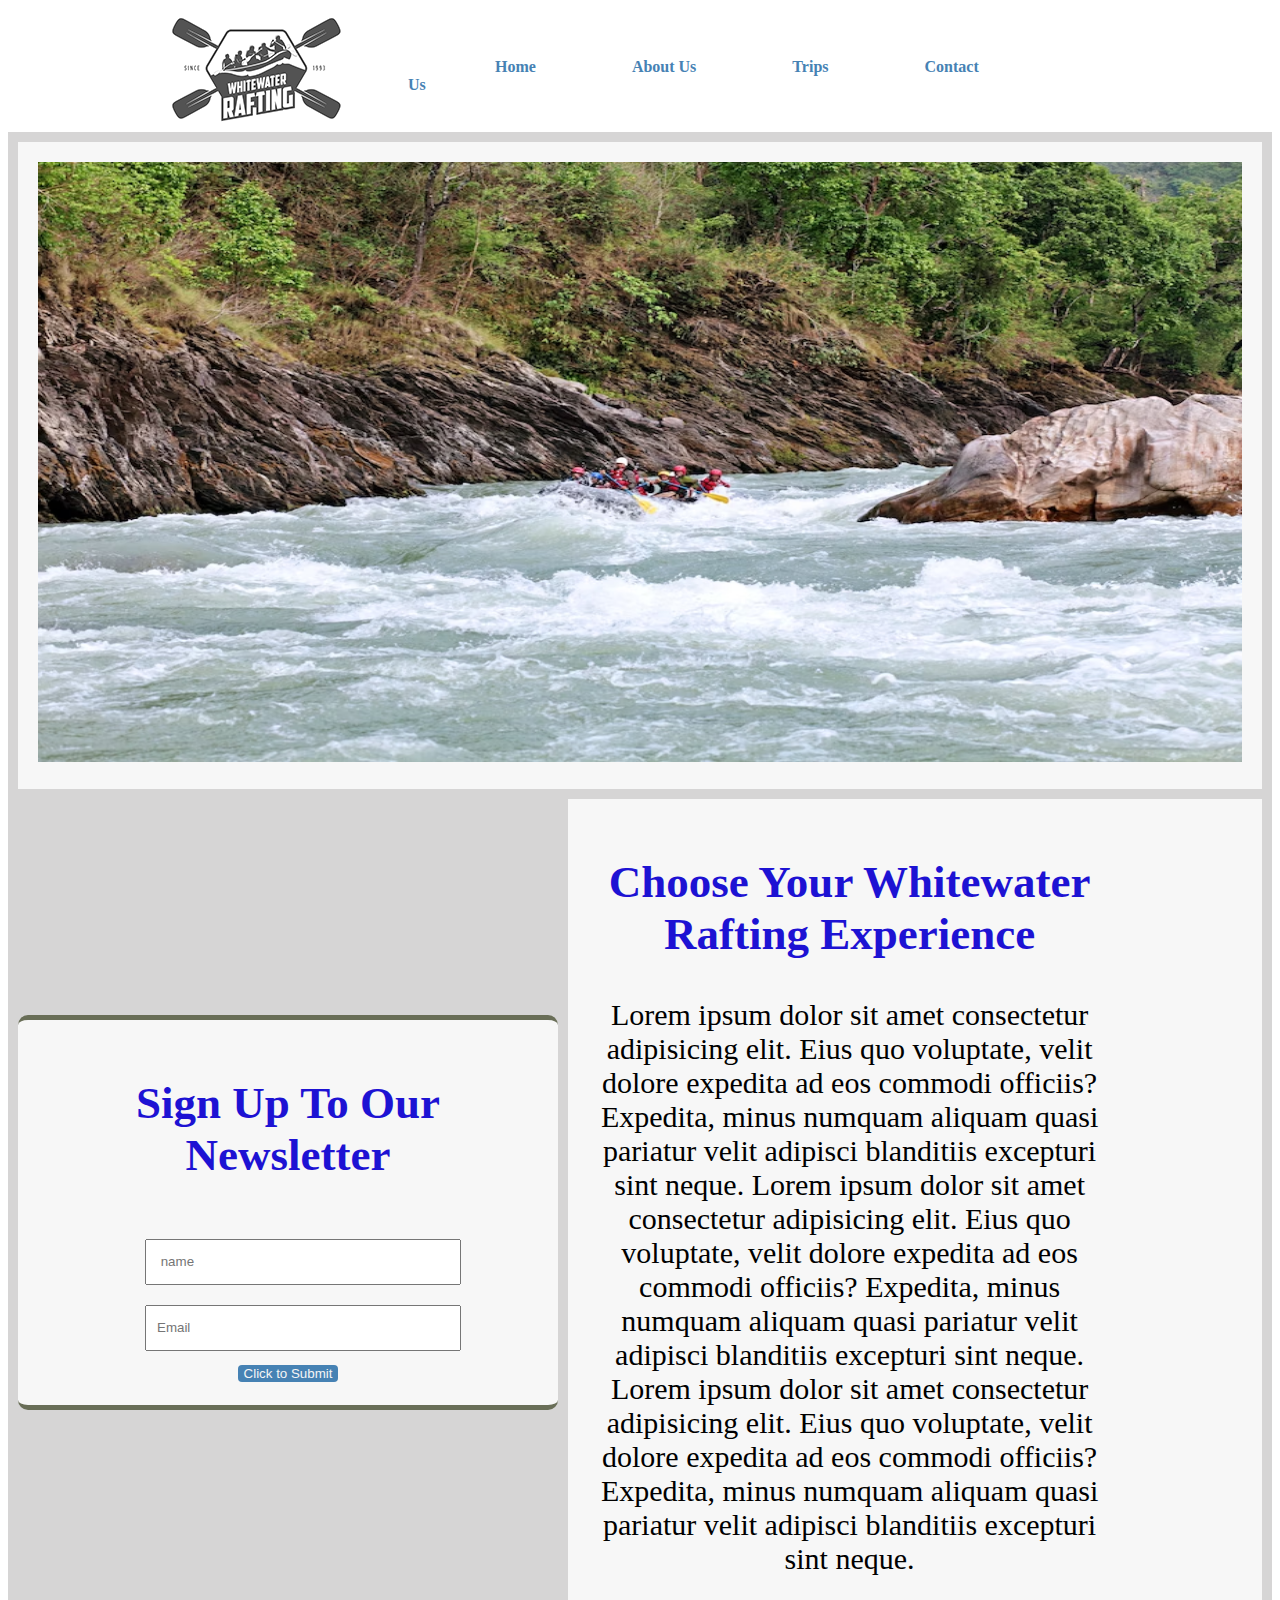
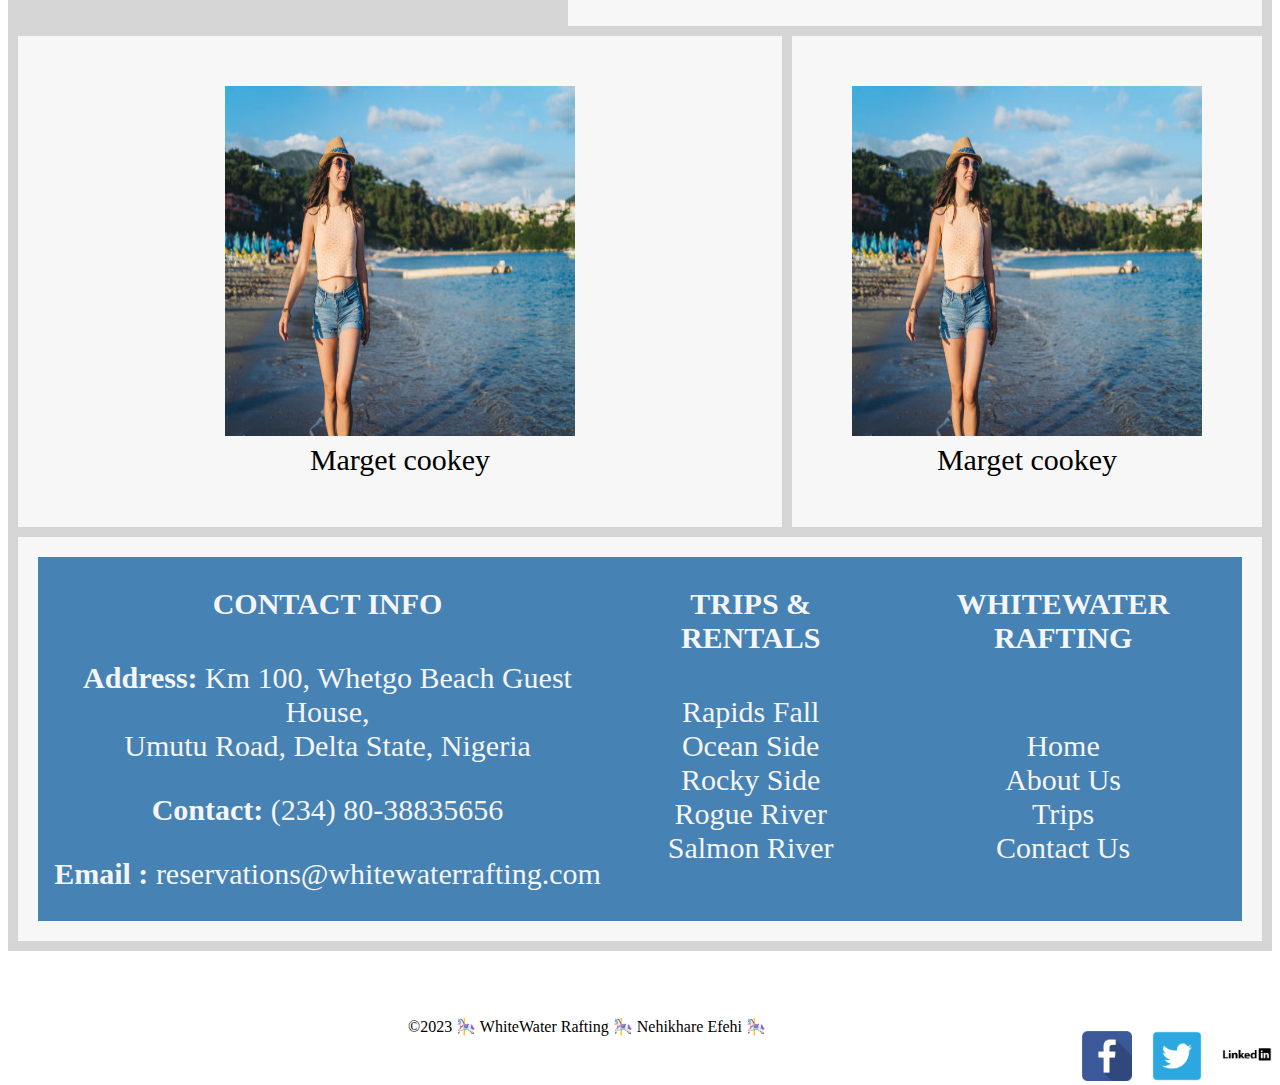
==== wwr/index.html @ cdecc32a "Final" ====
<!DOCTYPE html>
<html lang="en">

<head>
    <meta charset="UTF-8">
    <meta http-equiv="X-UA-Compatible" content="IE=edge">
    <meta name="viewport" content="width=device-width, initial-scale=1.0">
    <title>Document</title>
    <link rel="stylesheet" href="./styles/rafting.css">
</head>

<body>
    <header>
        <img src="images/logo.png" alt="WhiteWater Rafting Site Logo">

        <nav>

            <div class="navbar">

                <a href="./index.html">Home</a>
                <a href="./about.html">About Us</a>
                <a href="./trips.html">Trips </a>
                <a href="./contact.html">Contact Us</a>
            </div>
        </nav>

    </header>
    <main class="">


       
        <div class="grid-container">
             <div class="welcome grid-item item">
            <img src="images/this.avif" alt="trips">
             </div>
            <div class=" grid-item item1 newsletter-form">
                <h2>Sign Up To Our Newsletter</h2>

                <form>

                    <input type="text" name="name" id="name" placeholder=" name" required> <br>
                    <input type="email" name="email" id="email" placeholder="Email" required style="width: 300px ;">
                    <br>
                    <button type="submit"> Click to Submit </button>

                </form>


            </div>

            <div class=" grid-item item2 ">
                <div class="newsletter-news">
                    <h2> Choose Your Whitewater Rafting Experience</h2>
                    <p> Lorem ipsum dolor sit amet consectetur adipisicing elit.
                        Eius quo voluptate, velit dolore expedita ad eos commodi officiis? Expedita,
                        minus numquam aliquam quasi pariatur velit adipisci blanditiis excepturi sint neque.
                        Lorem ipsum dolor sit amet consectetur adipisicing elit.
                        Eius quo voluptate, velit dolore expedita ad eos commodi officiis? Expedita,
                        minus numquam aliquam quasi pariatur velit adipisci blanditiis excepturi sint neque.
                        Lorem ipsum dolor sit amet consectetur adipisicing elit.
                        Eius quo voluptate, velit dolore expedita ad eos commodi officiis? Expedita,
                        minus numquam aliquam quasi pariatur velit adipisci blanditiis excepturi sint neque.
                    </p>
                </div>




            </div>


            <div class="grid-item item3">
                <figure>
                    <img src="images/emp5.jpg" alt="Happy Employee" style="width: 350px; height: 350px;">

                    <figcaption>
                        Marget cookey
                    </figcaption>

                </figure>
            </div>
            <div class="grid-item item4">
                <figure>
                    <img src="images/emp5.jpg" alt="Happy Employee" style="width: 350px; height: 350px;">

                    <figcaption>
                        Marget cookey
                    </figcaption>

                </figure>
            </div>
            <div class="grid-item item5">
            <div class=" moredetails">
            
                <div>
                    <h4> CONTACT INFO</h4>
                    <p>
            
                        <b>Address: </b>Km 100, Whetgo Beach Guest House, <br> Umutu Road, Delta State, Nigeria
                    </p>
                    <p> <b>Contact:</b> (234) 80-38835656</p>
            
                    <p> <b> Email :</b> reservations@whitewaterrafting.com</p>
            
                </div>
            
                <div>
            
                    <h4> TRIPS & RENTALS </h4>
                    <a href="#"> Rapids Fall</a> <br>
                    <a href="#"> Ocean Side</a> <br>
                    <a href="#"> Rocky Side</a> <br>
                    <a href="#"> Rogue River</a> <br>
                    <a href="#"> Salmon River</a>
                </div>
            
            
                <div>
                    <h4> WHITEWATER RAFTING</h4> <br>
            
                    <a href="./index.html">Home</a> <br>
                    <a href="#">About Us</a> <br>
                    <a href="#">Trips </a> <br>
                    <a href="#">Contact Us</a>
                </div>
            </div>
            </div>
          
        </div>






    </main>

    <footer>
        <p>©2023 🎠 WhiteWater Rafting 🎠 Nehikhare Efehi 🎠</p>

        <nav class="sociallinks">
            <a href="https://facebook.com">
                <img src="images/facebook.png" alt="Facebook">
            </a>
            <a href="https://twitter.com">
                <img src="images/twitter.png" alt="Twitter">
            </a>
            <a href="https://linkedin.com">
                <img src="images/linkedin.png" alt="linkedin">
            </a>
        </nav>

    </footer>
</body>

</html>
---- wwr/styles/rafting.css ----
@import url('https://fonts.googleapis.com/css2?family=Roboto:ital@1&display=swap');

:root {
    --primary-color: #1D12D3;
    --secondary-color: #FFFFFF;
    --accent1-color: #FFDA27;
    --accent2-color: #000;

    --heading-font: 'Roboto', sans-serif;
    --paragraph-font: 'Roboto', sans-serif;

    --nav-background-color: #FFFFFF;
    --nav-link-color: #696E57;
    --nav-hover-link-color: #1D12D3;
    --nav-hover-background-color: #FFDA27;
} 

h1, h2, h3, h4, h5, h6 {
    font-family: var(--Roboto);
    color: var(--primary-color);
}

header {
    display: grid;
    grid-template-columns: 400px 1fr 0.5fr;
}

header img {
    margin-left: 150px;
}

.hero {
    margin-left: 50px;
}

.hero img {
    width: 1220px;
    height: 700px;
    float: right;
    margin-bottom: 10px;
    margin-right: 30px;
}
/* This is the styling for Header in hero class*/

.hero h1 {
    background-color: rgba(0, 0, 0, 0.541);
    color: white;
    width: 1219px;
    font-family: cursive;
    text-align: center;
    position: absolute;
    top: 170px;
    margin-left: 34px;
}

nav {
    display: flex;
}
.welcome img {
    width: 100%;
    height: 600px;
}





    
.newsletter-form {
    border-top: 5px solid #696E57 ;
    border-bottom: 5px solid #696E57;
    border-radius: 10px;
    width: 500px;
    background-color: white;
    margin: auto;
   
}
.grid-container {
  display: grid;
  gap: 10px;
  background-color: rgb(214, 213, 213);
  padding: 10px;
}

.grid-item {
  background-color: rgba(255, 255, 255, 0.8);
  text-align: center;
  padding: 20px;
  font-size: 30px;
}

.item {
  grid-column: 1 /span 3 ;
  grid-row: 1;
}
.item1 {
  grid-column: 1 / span 1;
  grid-row: 2;
}


.item2 {
  grid-column: 2 / span 2;
  grid-row: 2 / span 1;
}
.item3 {
  grid-column: 1 / span 2;
  grid-row: 3 / span 1;
}
.item4 {
  grid-column: 3 / span 1;
  grid-row: 3 / span 1;
}
.item5 {
  grid-column: 1 / span 3;
  grid-row: 4;
}

.moredetails {
    background-color: steelblue;
    width: 100%;
    height: fit-content;
    display: flex;
    justify-content: space-evenly;
    color: whitesmoke;
    text-align: center;
}
.moredetails h4,
a {
    color: whitesmoke;
    margin-top: 30px;
}

.moredetails a {
    text-decoration: none;
}


.moredetails a:hover {
    color: goldenrod;
    box-shadow: none;
    background-color: transparent;
}
.newsletter-form form input[type="text"],
input[type="email"]{
    margin-top: 20px;
    width: 300px;
    height: 40px;
   
}

.newsletter-form form button{
   
    background-color: steelblue;
    border: 0px solid transparent;
    color: whitesmoke;
    border-radius: 4px;
}
.newsletter-form form button:hover {
    box-shadow: 1px 1px 2px 2px goldenrod;

}
.newsletter-news{
    max-width: fit-content;
    width: 80%;
}
.newsletter-news p{
    font-family: calibri;
    word-break: normal;
}


form input[type="text"],
input[type="email"],
input[type="tel"] {
    width: 240px;
    height: 40px;
    margin-left: 30px;
    padding-left: 10px;
}


.navbar {
    margin-top: 50px;
}
.navbar a {
    padding: 5px 5px;
    margin-left: 82px;
    text-decoration: none;
    color: steelblue;
    font-family: calibri;
    font-weight: 900;
    font-size: 16px;
}

a:hover {
    background-color: steelblue;
    color:rgb(199, 167, 38);
    box-shadow: 1px 1px 1px  rgb(199, 167, 38) ;
}

.blue {
    position: absolute;
    top: 490px;
    background-color:rgba(70, 131, 180, 0.423);
    height:250px;
    width: 1219px;
    margin-left: 34px;
}

.blue p {
    color: white;
    float: left;
    margin-left: 1rem;
    font-family: Arial;
    font-size: 1.1em;
    font-weight: 600;
    word-spacing: 3px ;


}

.blue img {
    margin-top: 15px;
    margin-left: 3px;
    margin-right: 15px;
    width: 350px;
    height: 200px;
}

section {
    margin-left: 50px;
    font-family: arial;
    padding-left: 10px;
}

section > p{
    padding-left: 50px;
    font-family: arial;
}

section h2 {
    color: steelblue;
    font-family: cursive;
    text-align: center;
}

h2:hover {
    border: 2px transparent;
    color: rgb(199, 167, 38);
}

.adv {
    margin-right: 10px;
    display: flex;
}

figure img {
    width: 170px;
    height: 130px;
}

footer {
    margin-top: 50px;
    margin-left: 50px;
}

footer p {
    float: left;
    margin-left: 350px;
}

footer nav {
    float: right;
}

a img{
    width: 50px;
    height: 50px;
    margin-left: 20px;
}

.sociallinks a:hover{
    border: 0px solid transparent;
    background-color: transparent;
    box-shadow: 0px 0px 0px transparent;
}
.griid{
    display: grid;
    justify-content: space-evenly;
}
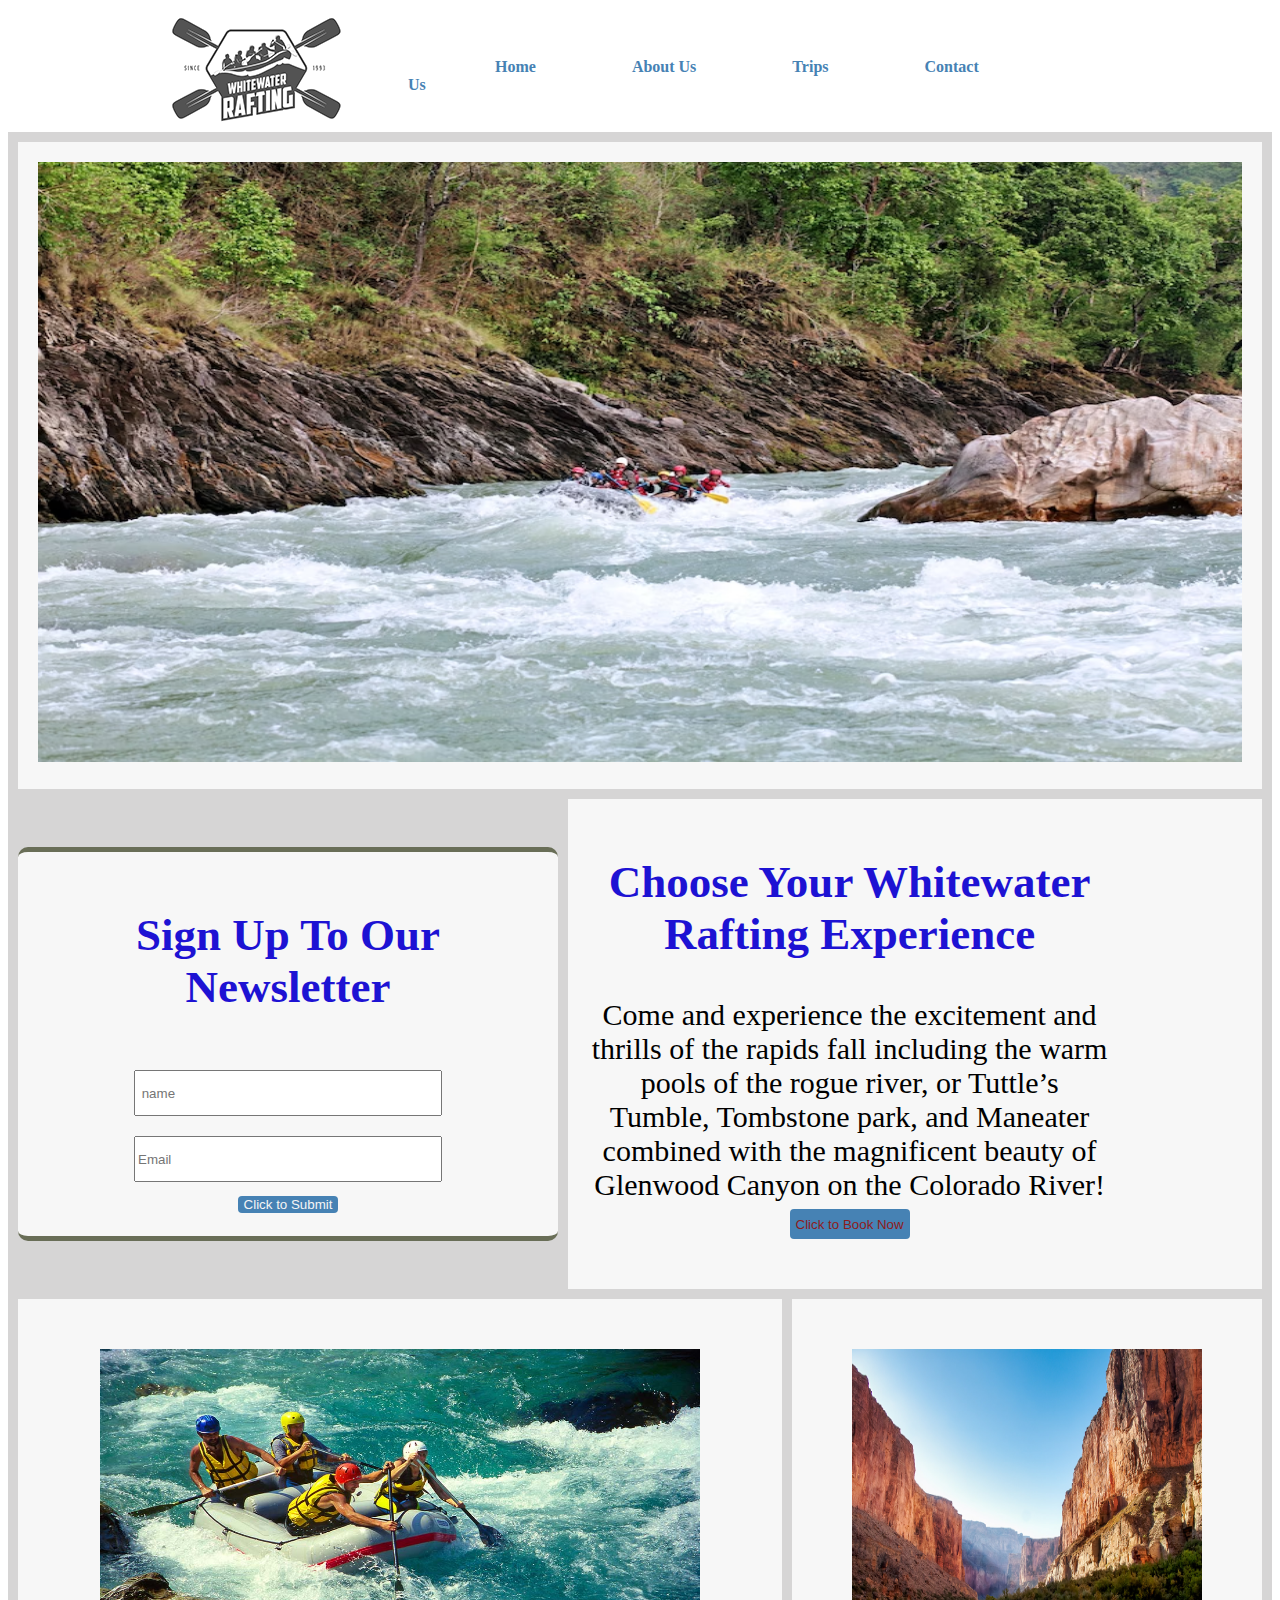
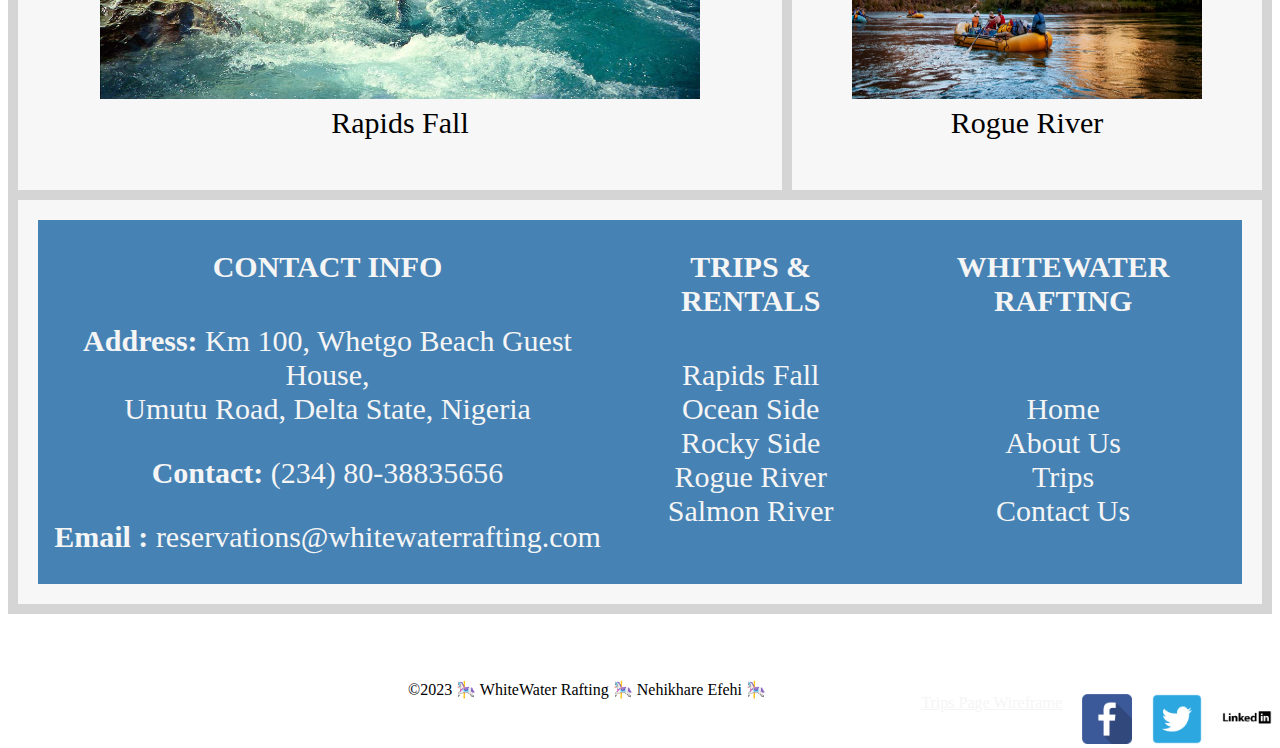
==== commit 71b79665: "final2" ====
--- a/wwr/index.html
+++ b/wwr/index.html
@@ -51,16 +51,11 @@
             <div class=" grid-item item2 ">
                 <div class="newsletter-news">
                     <h2> Choose Your Whitewater Rafting Experience</h2>
-                    <p> Lorem ipsum dolor sit amet consectetur adipisicing elit.
-                        Eius quo voluptate, velit dolore expedita ad eos commodi officiis? Expedita,
-                        minus numquam aliquam quasi pariatur velit adipisci blanditiis excepturi sint neque.
-                        Lorem ipsum dolor sit amet consectetur adipisicing elit.
-                        Eius quo voluptate, velit dolore expedita ad eos commodi officiis? Expedita,
-                        minus numquam aliquam quasi pariatur velit adipisci blanditiis excepturi sint neque.
-                        Lorem ipsum dolor sit amet consectetur adipisicing elit.
-                        Eius quo voluptate, velit dolore expedita ad eos commodi officiis? Expedita,
-                        minus numquam aliquam quasi pariatur velit adipisci blanditiis excepturi sint neque.
+                    <p> Come and experience the excitement and thrills of the rapids fall including the warm pools of the 
+                        rogue river, or Tuttle’s Tumble, Tombstone park,
+                    and Maneater combined with the magnificent beauty of Glenwood Canyon on the Colorado River! <a href="./contact.html" target="_parent"><button type="submit"> Click to Book Now </button> </a>
                     </p>
+                    
                 </div>
 
 
@@ -68,23 +63,22 @@
 
             </div>
 
-
             <div class="grid-item item3">
                 <figure>
-                    <img src="images/emp5.jpg" alt="Happy Employee" style="width: 350px; height: 350px;">
+                    <img src="images/rapids3.jpg" alt="Happy Employee" style="width: 600px; height: 350px;">
 
                     <figcaption>
-                        Marget cookey
+                        Rapids Fall
                     </figcaption>
 
                 </figure>
             </div>
             <div class="grid-item item4">
                 <figure>
-                    <img src="images/emp5.jpg" alt="Happy Employee" style="width: 350px; height: 350px;">
+                    <img src="images/rogue river.jpg" alt="Happy Employee" style="width: 350px; height: 350px;">
 
                     <figcaption>
-                        Marget cookey
+                        Rogue River
                     </figcaption>
 
                 </figure>
@@ -139,6 +133,7 @@
         <p>©2023 🎠 WhiteWater Rafting 🎠 Nehikhare Efehi 🎠</p>
 
         <nav class="sociallinks">
+            <a href="https://app.moqups.com/hgU1lU1Q0dxW4wquz2ohejxrJOXblV92/view/page/ad64222d5"> Trips Page Wireframe </a>
             <a href="https://facebook.com">
                 <img src="images/facebook.png" alt="Facebook">
             </a>
--- a/wwr/styles/rafting.css
+++ b/wwr/styles/rafting.css
@@ -73,8 +73,8 @@
     width: 500px;
     background-color: white;
     margin: auto;
-   
-}
+}
+
 .grid-container {
   display: grid;
   gap: 10px;
@@ -146,11 +146,9 @@
     margin-top: 20px;
     width: 300px;
     height: 40px;
-   
 }
 
 .newsletter-form form button{
-   
     background-color: steelblue;
     border: 0px solid transparent;
     color: whitesmoke;
@@ -158,8 +156,8 @@
 }
 .newsletter-form form button:hover {
     box-shadow: 1px 1px 2px 2px goldenrod;
-
-}
+}
+
 .newsletter-news{
     max-width: fit-content;
     width: 80%;
@@ -169,15 +167,26 @@
     word-break: normal;
 }
 
-
-form input[type="text"],
-input[type="email"],
-input[type="tel"] {
-    width: 240px;
-    height: 40px;
-    margin-left: 30px;
-    padding-left: 10px;
-}
+.newsletter-news p a {
+    text-decoration: none;
+    border-radius: 4px;
+    height: 30px;
+}
+
+
+.newsletter-news button {
+    background-color: steelblue;
+    border: 0px solid transparent;
+    color: rgb(142, 27, 27);
+    border-radius: 4px;
+    height: 30px;
+}
+
+.newsletter-news button:hover {
+    box-shadow: 1px 1px 2px 2px goldenrod;
+}
+
+
 
 
 .navbar {
@@ -216,8 +225,6 @@
     font-size: 1.1em;
     font-weight: 600;
     word-spacing: 3px ;
-
-
 }
 
 .blue img {
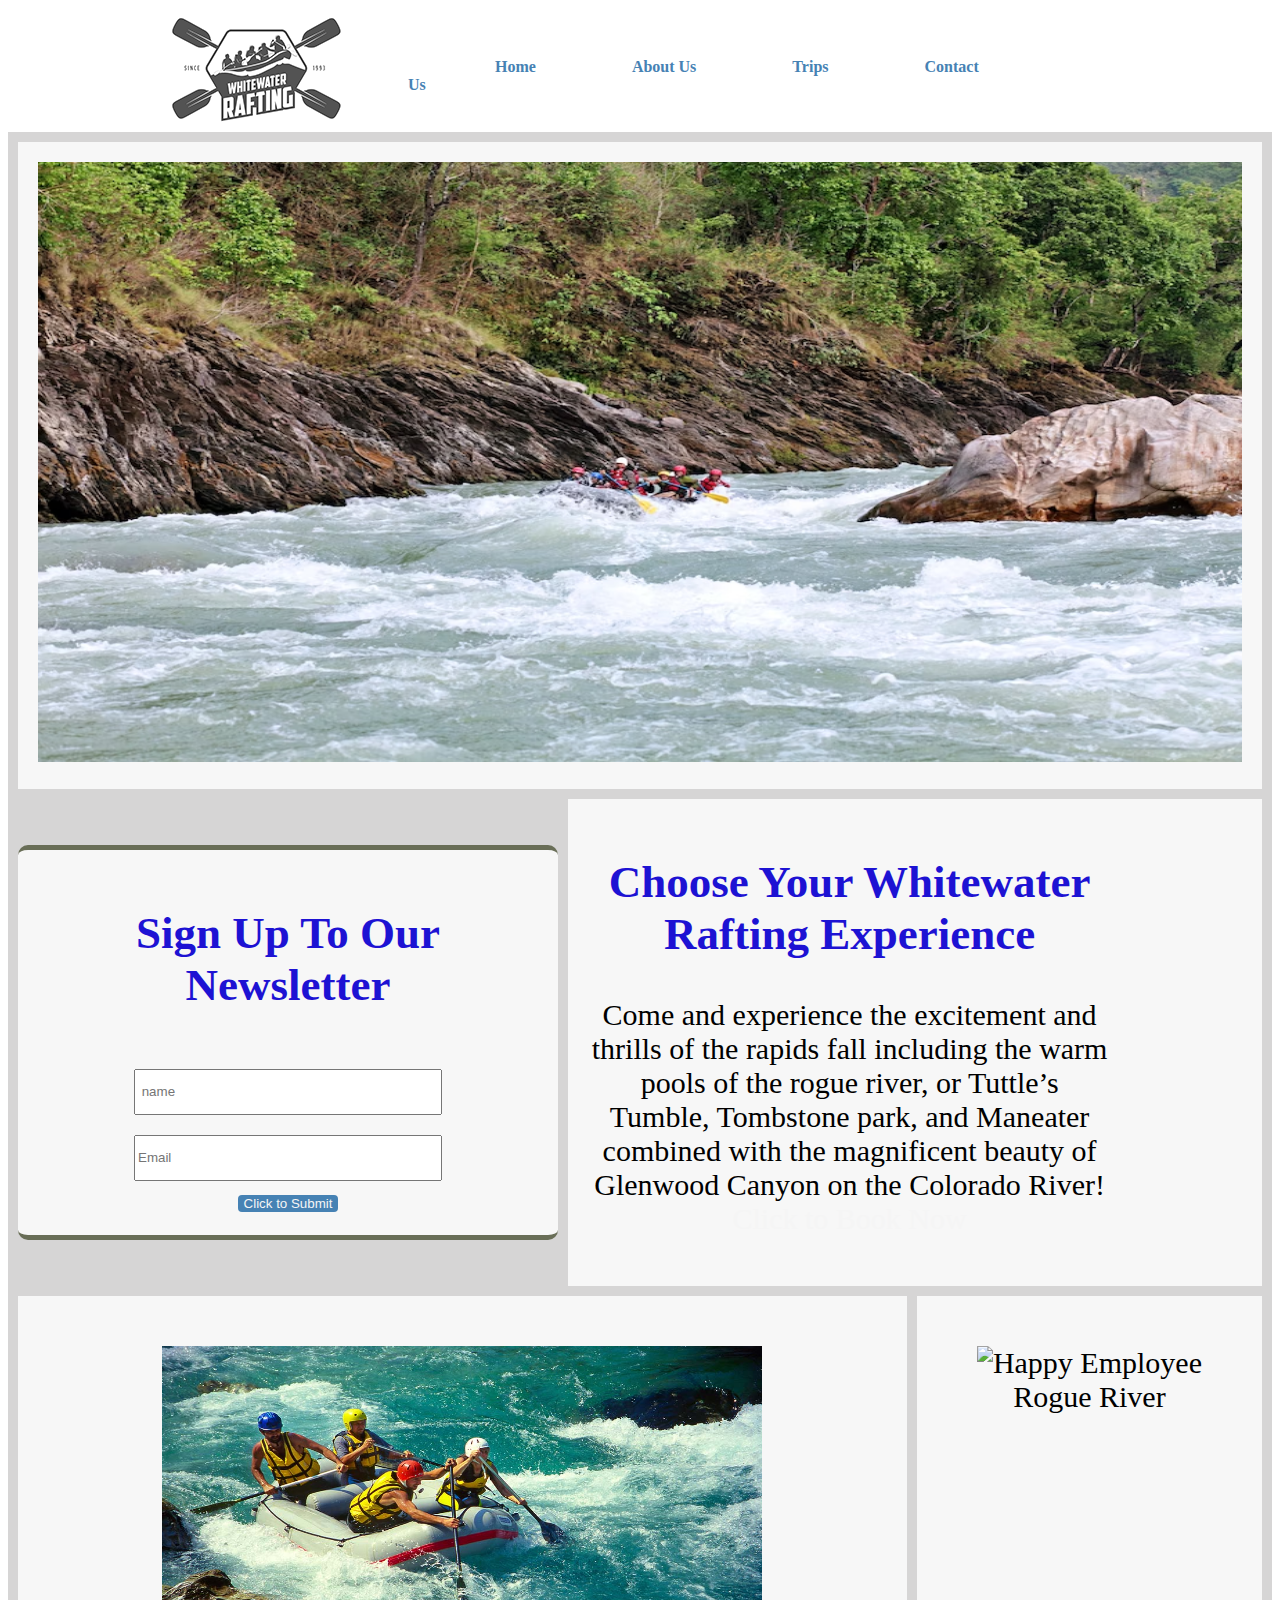
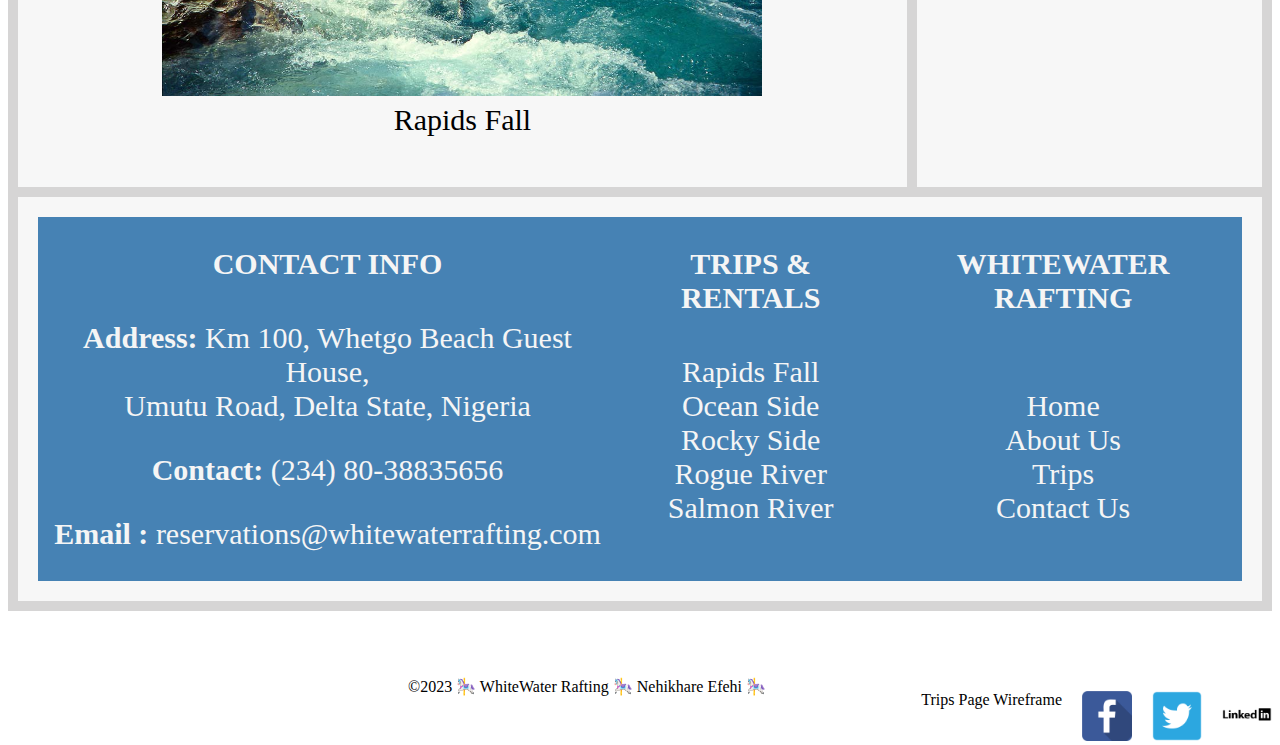
==== commit 3e8b8314: "final4" ====
--- a/wwr/index.html
+++ b/wwr/index.html
@@ -53,7 +53,7 @@
                     <h2> Choose Your Whitewater Rafting Experience</h2>
                     <p> Come and experience the excitement and thrills of the rapids fall including the warm pools of the 
                         rogue river, or Tuttle’s Tumble, Tombstone park,
-                    and Maneater combined with the magnificent beauty of Glenwood Canyon on the Colorado River! <a href="./contact.html" target="_parent"><button type="submit"> Click to Book Now </button> </a>
+                    and Maneater combined with the magnificent beauty of Glenwood Canyon on the Colorado River! <a href="./contact.html"> Click to Book Now </a>
                     </p>
                     
                 </div>
@@ -75,7 +75,7 @@
             </div>
             <div class="grid-item item4">
                 <figure>
-                    <img src="images/rogue river.jpg" alt="Happy Employee" style="width: 350px; height: 350px;">
+                    <img src="images/rogueriver.jpg" alt="Happy Employee" style="width: 350px; height: 350px;">
 
                     <figcaption>
                         Rogue River
--- a/wwr/styles/rafting.css
+++ b/wwr/styles/rafting.css
@@ -287,6 +287,11 @@
     margin-left: 20px;
 }
 
+.sociallinks a {
+    text-decoration: none;
+    color: #000;
+}
+
 .sociallinks a:hover{
     border: 0px solid transparent;
     background-color: transparent;
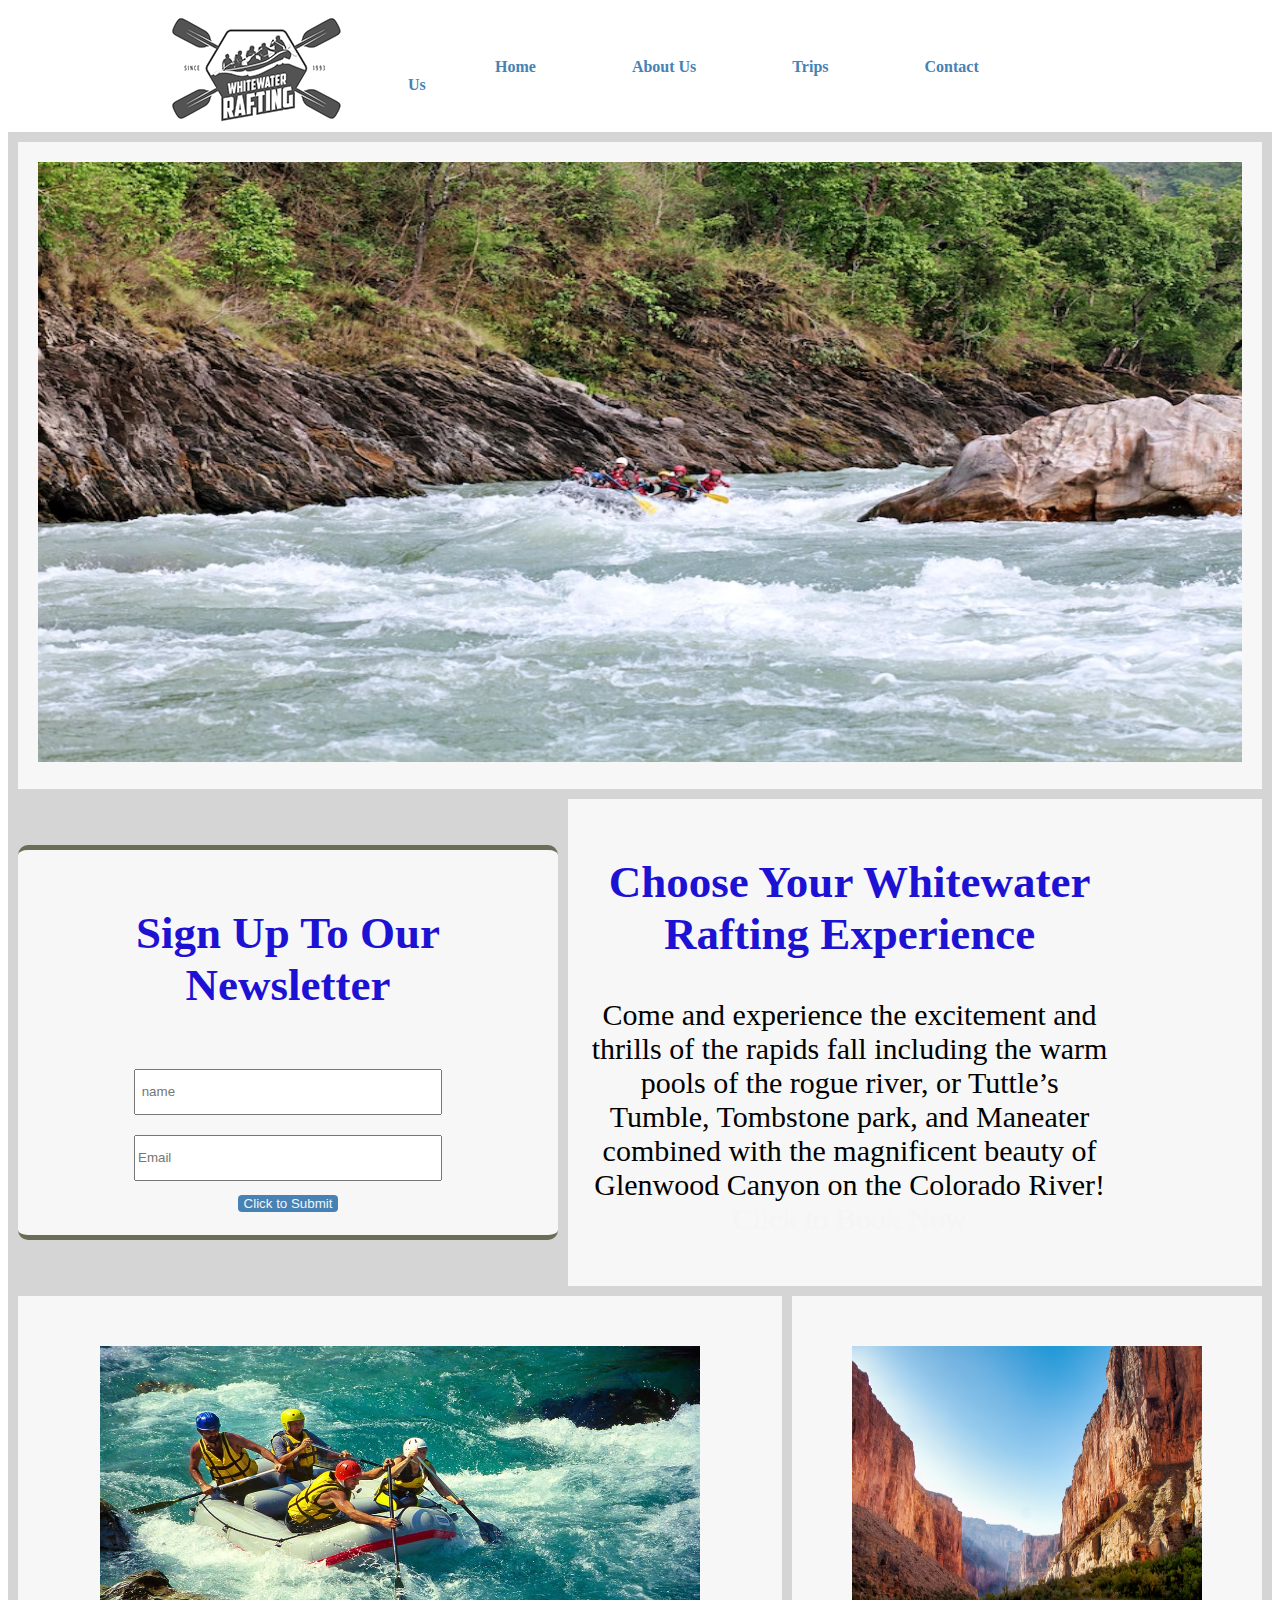
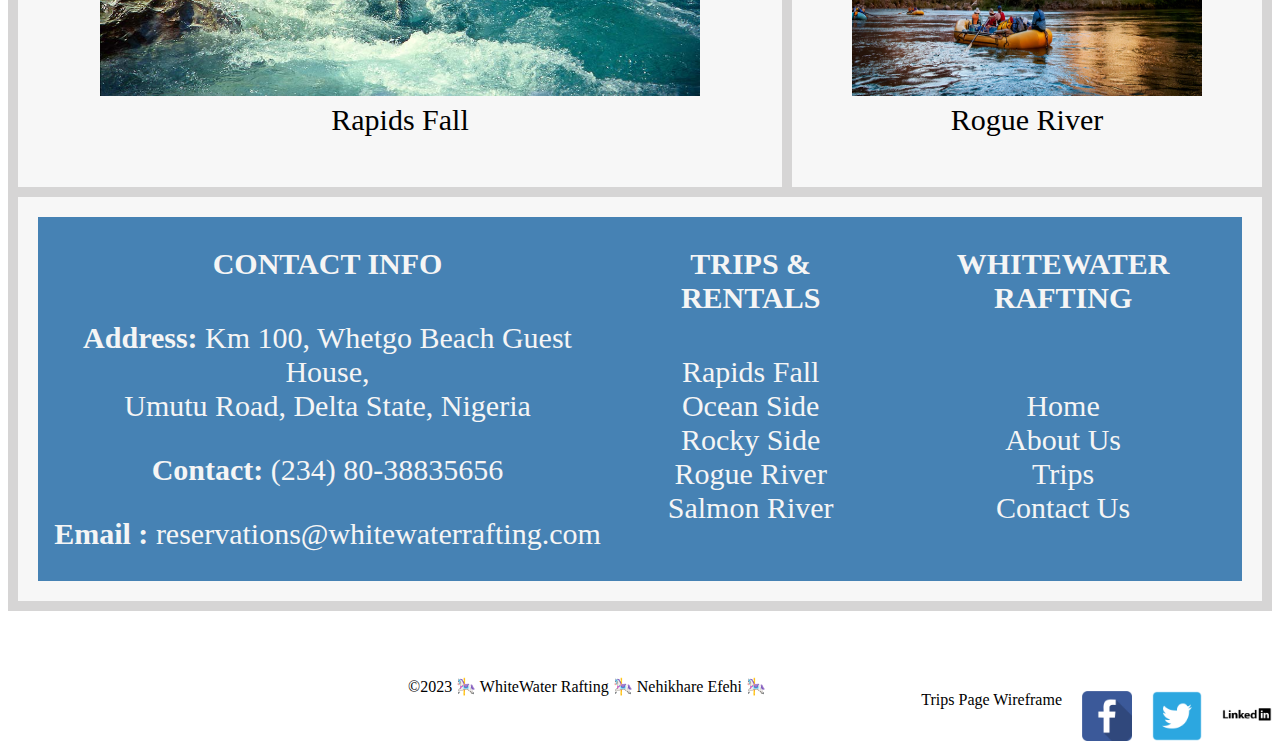
==== commit ef1a071b: "project" ====
--- a/wwr/index.html
+++ b/wwr/index.html
@@ -2,11 +2,14 @@
 <html lang="en">
 
 <head>
-    <meta charset="UTF-8">
-    <meta http-equiv="X-UA-Compatible" content="IE=edge">
-    <meta name="viewport" content="width=device-width, initial-scale=1.0">
-    <title>Document</title>
-    <link rel="stylesheet" href="./styles/rafting.css">
+
+    <meta charset="utf-8">
+    <meta name="viewport" content="width=device-width,initial-scale=1.0">
+    <title>WhiteWater Rafting "Home Page"</title>
+    <meta name="description" content="The whitewater Homepage.  This is an HTML document with a supporting css file which may provide general information, history, and other promotions of WhiteWater Rafting.">
+    <meta name="author" content="Nehikhare Efehi">
+    <link rel="stylesheet" href="styles/rafting.css">
+
 </head>
 
 <body>
@@ -65,7 +68,7 @@
 
             <div class="grid-item item3">
                 <figure>
-                    <img src="images/rapids3.jpg" alt="Happy Employee" style="width: 600px; height: 350px;">
+                    <img src="images/rapids3.jpg" alt="Rapids Fall" style="width: 600px; height: 350px;">
 
                     <figcaption>
                         Rapids Fall
@@ -75,7 +78,7 @@
             </div>
             <div class="grid-item item4">
                 <figure>
-                    <img src="images/rogueriver.jpg" alt="Happy Employee" style="width: 350px; height: 350px;">
+                    <img src="images/rogueriver.jpg" alt="Rogue River" style="width: 350px; height: 350px;">
 
                     <figcaption>
                         Rogue River
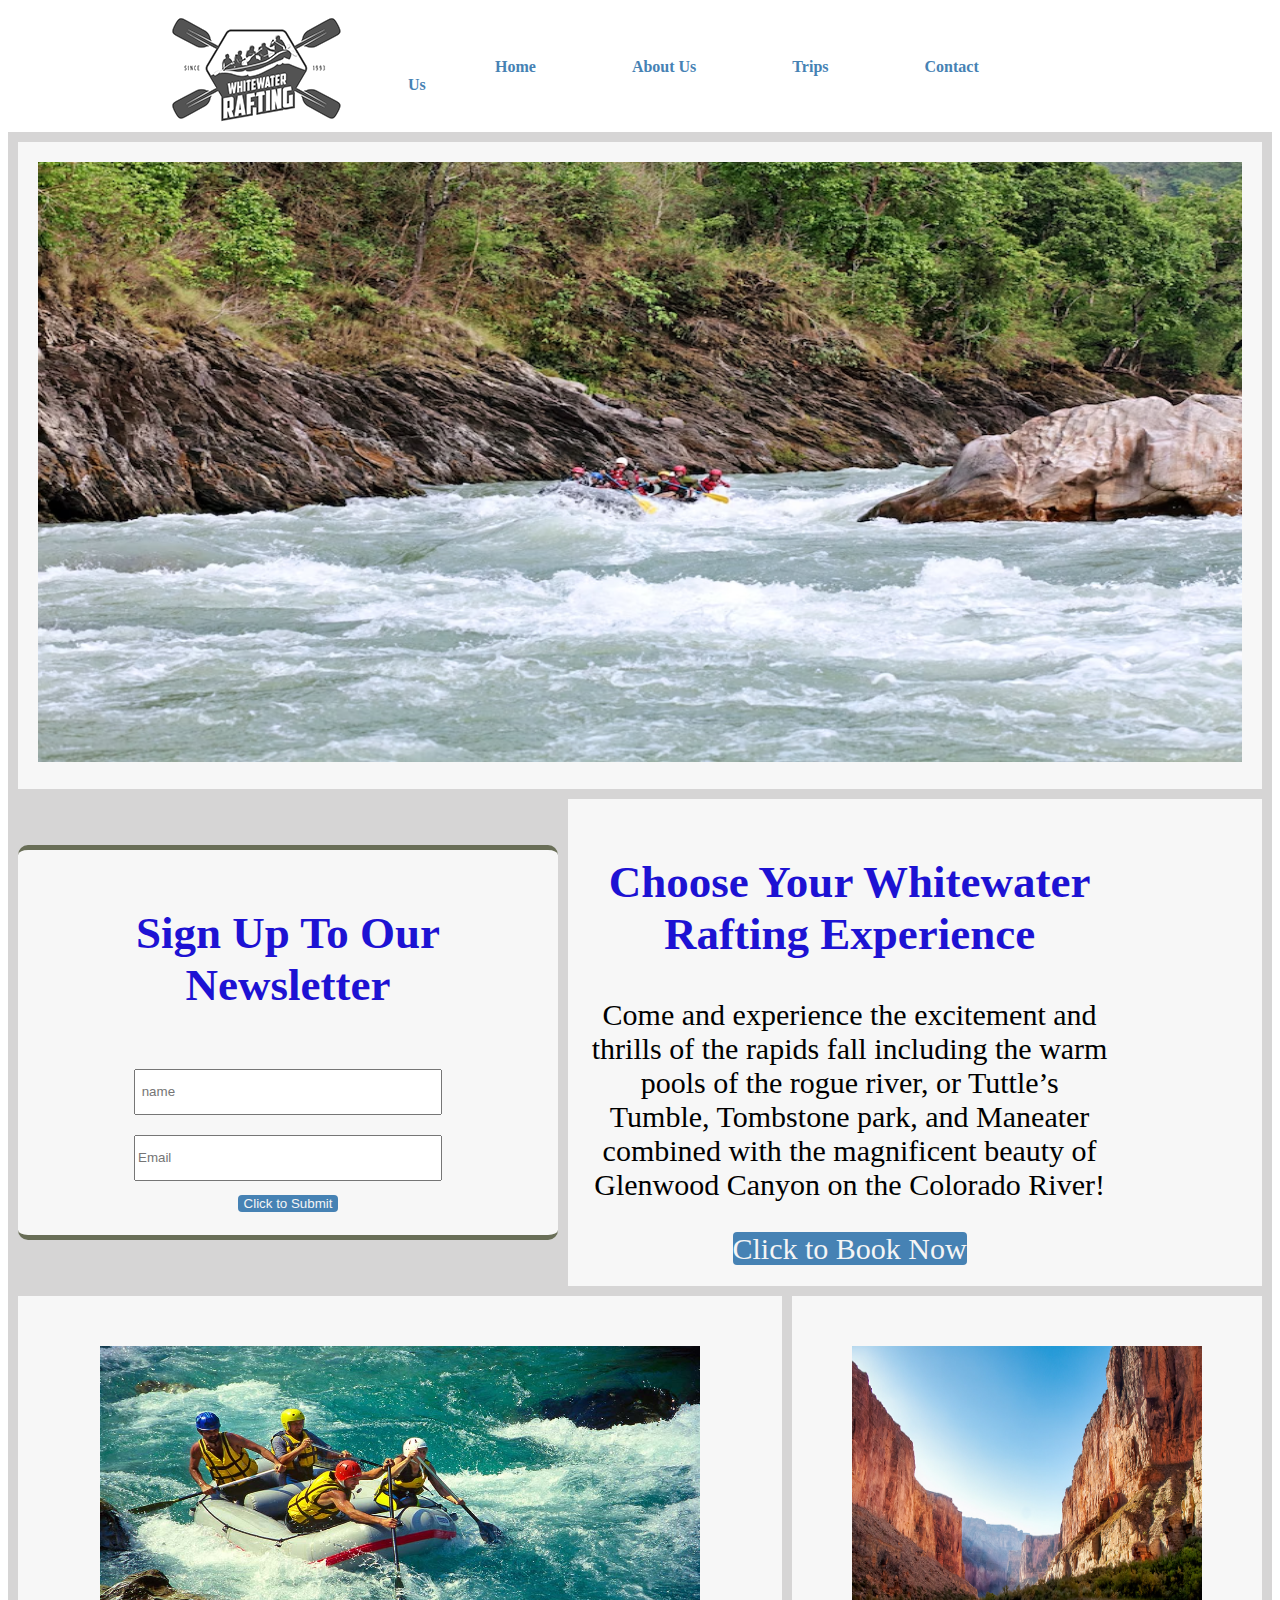
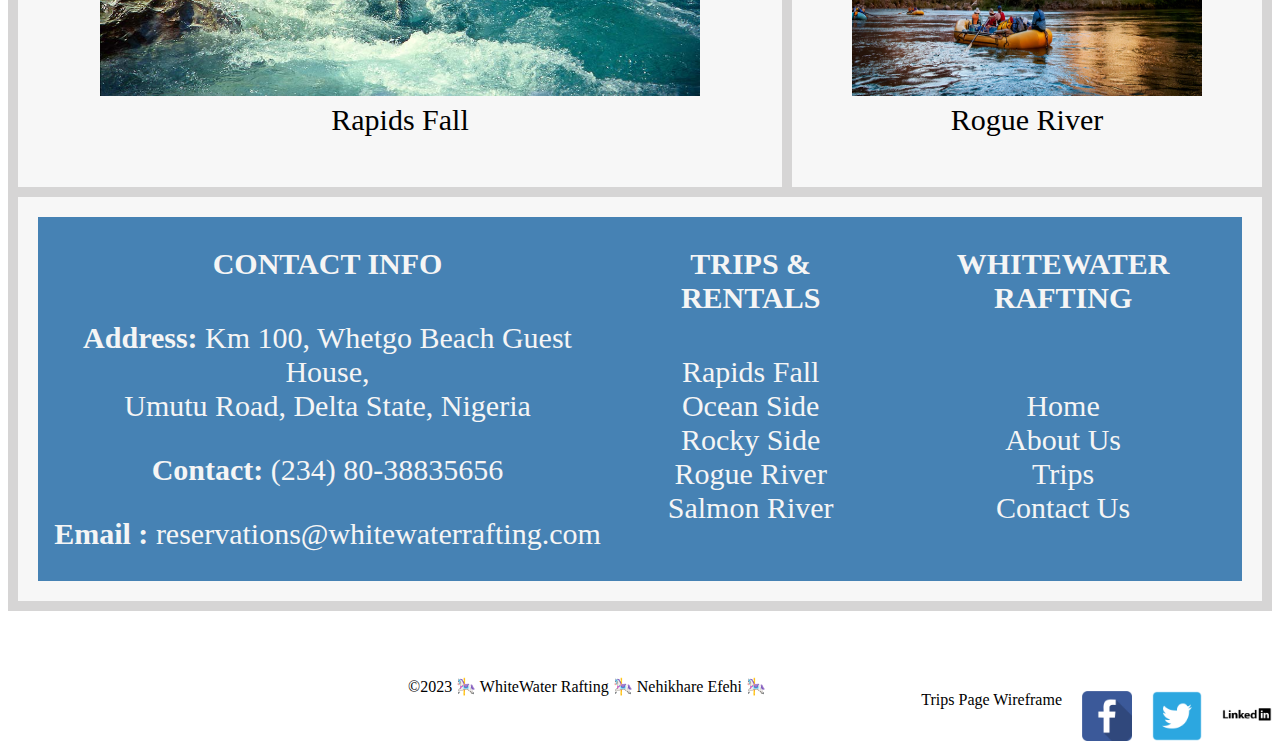
==== commit 4d13a55f: "project2" ====
--- a/wwr/index.html
+++ b/wwr/index.html
@@ -56,8 +56,9 @@
                     <h2> Choose Your Whitewater Rafting Experience</h2>
                     <p> Come and experience the excitement and thrills of the rapids fall including the warm pools of the 
                         rogue river, or Tuttle’s Tumble, Tombstone park,
-                    and Maneater combined with the magnificent beauty of Glenwood Canyon on the Colorado River! <a href="./contact.html"> Click to Book Now </a>
+                    and Maneater combined with the magnificent beauty of Glenwood Canyon on the Colorado River!
                     </p>
+                    <a href="./contact.html"> Click to Book Now </a>
                     
                 </div>
 
--- a/wwr/styles/rafting.css
+++ b/wwr/styles/rafting.css
@@ -167,10 +167,13 @@
     word-break: normal;
 }
 
-.newsletter-news p a {
+.newsletter-news a {
     text-decoration: none;
     border-radius: 4px;
-    height: 30px;
+    background-color: steelblue;
+    height: 20px;
+    color: whitesmoke;
+    
 }
 
 
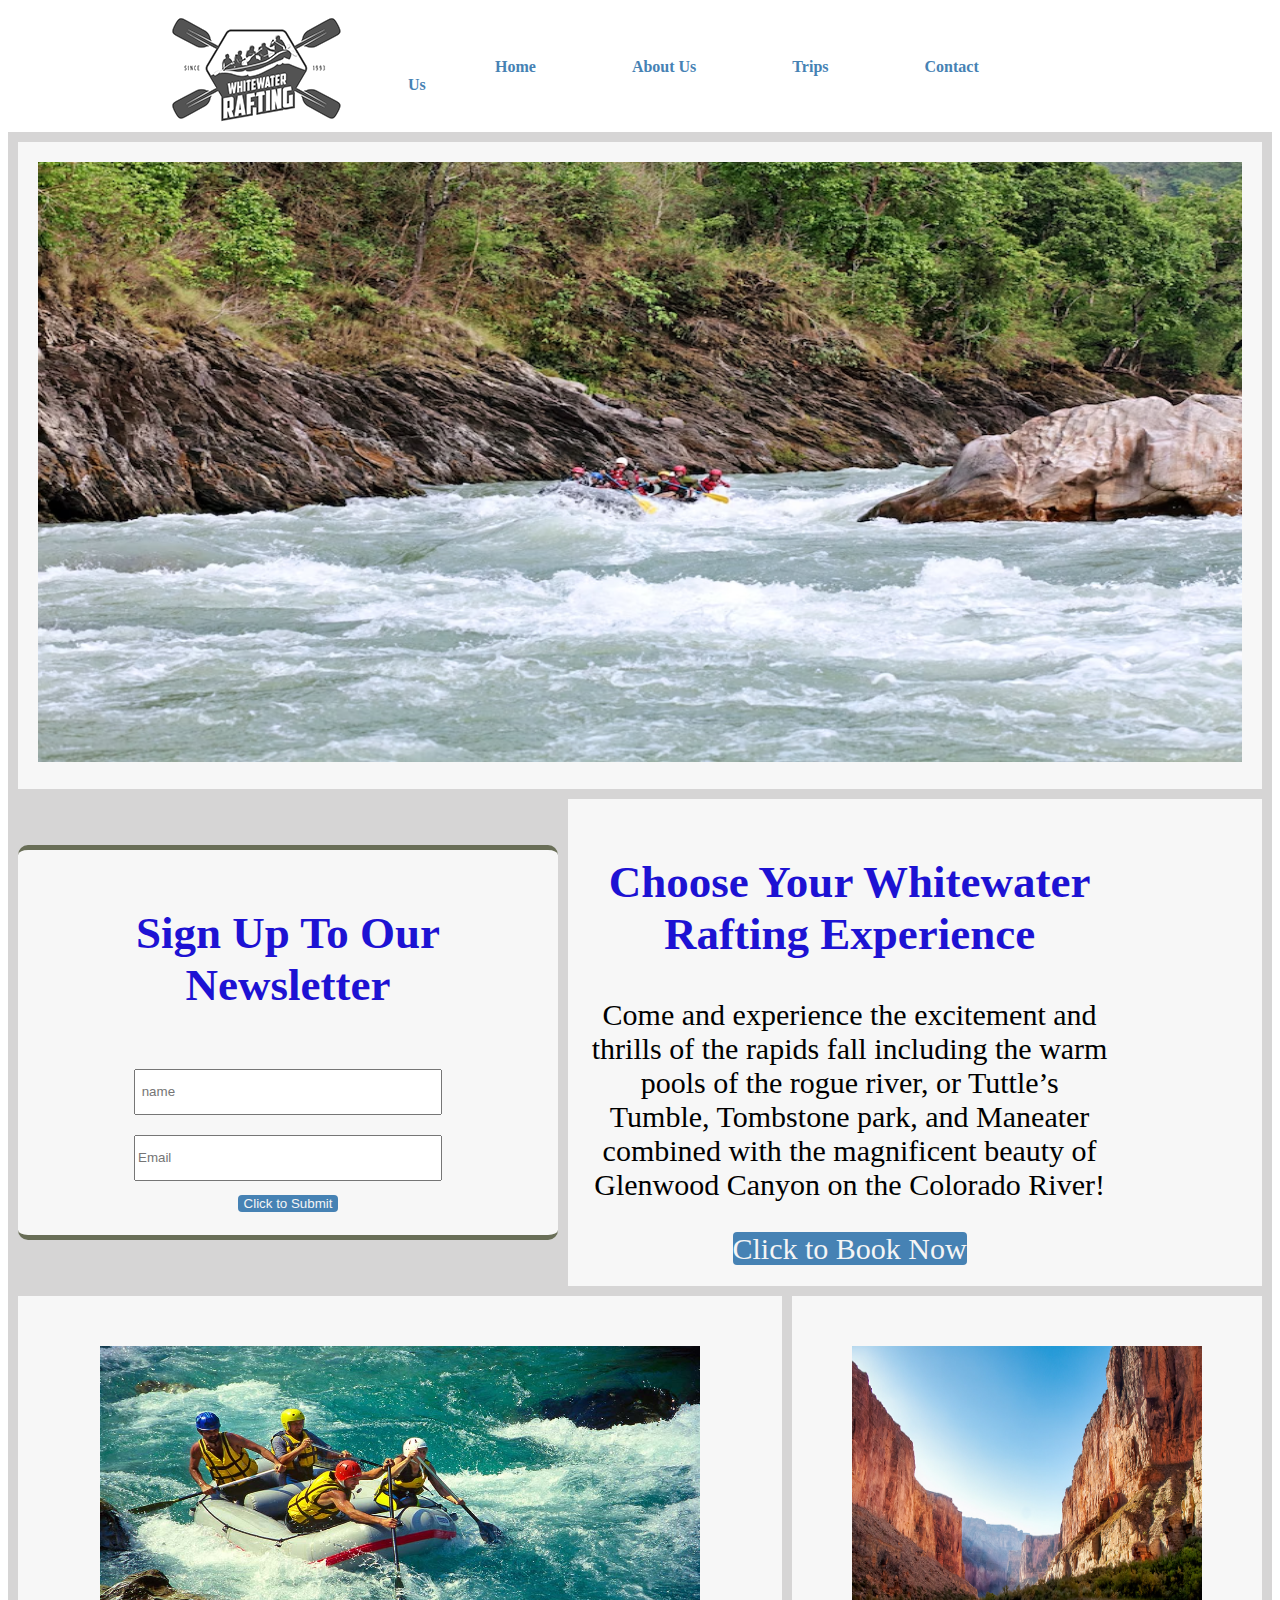
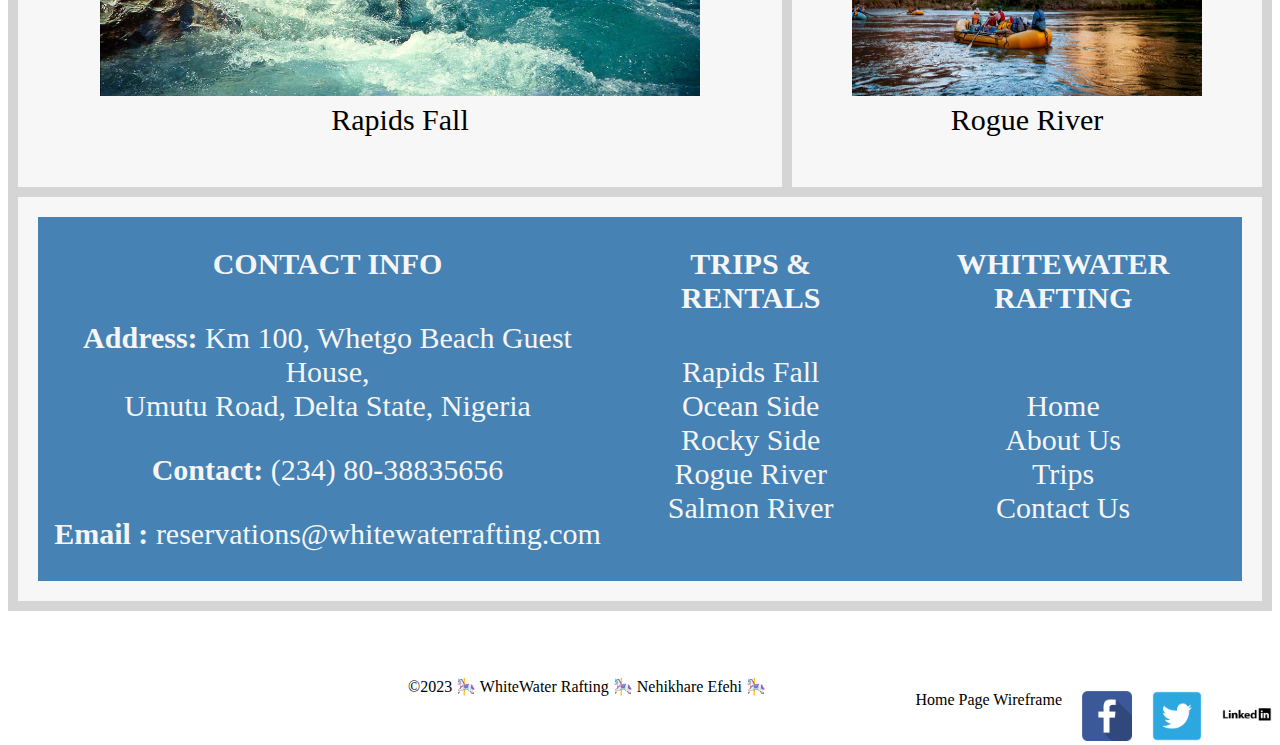
==== commit 6ea4aedd: "editted" ====
--- a/wwr/index.html
+++ b/wwr/index.html
@@ -137,7 +137,7 @@
         <p>©2023 🎠 WhiteWater Rafting 🎠 Nehikhare Efehi 🎠</p>
 
         <nav class="sociallinks">
-            <a href="https://app.moqups.com/hgU1lU1Q0dxW4wquz2ohejxrJOXblV92/view/page/ad64222d5"> Trips Page Wireframe </a>
+            <a href="https://app.moqups.com/hgU1lU1Q0dxW4wquz2ohejxrJOXblV92/view/page/ad64222d5"> Home Page Wireframe </a>
             <a href="https://facebook.com">
                 <img src="images/facebook.png" alt="Facebook">
             </a>
